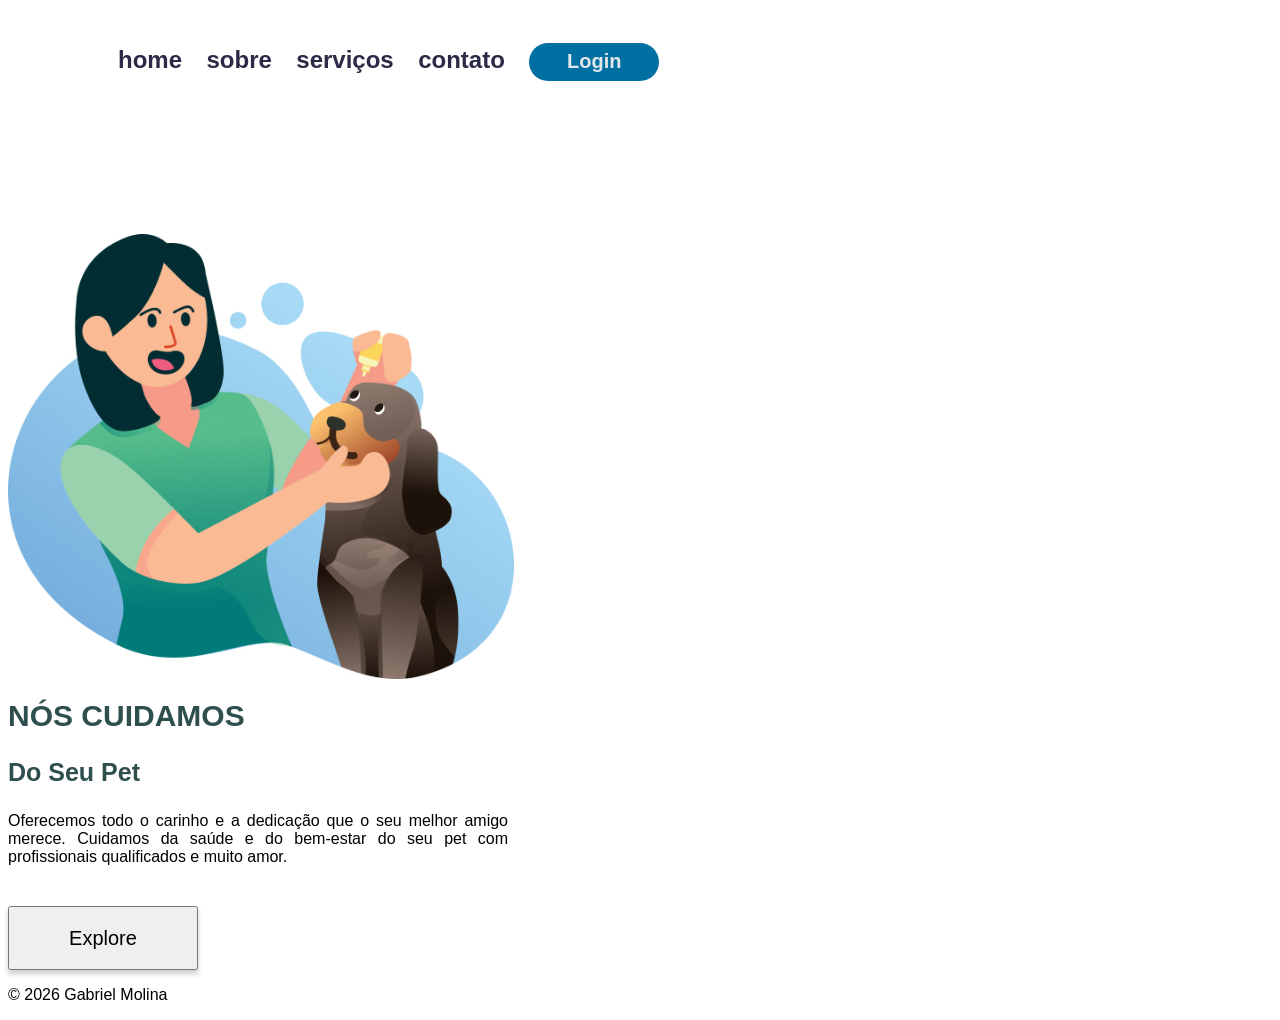
==== index.html @ e8e2751a "Add files via upload" ====
<!DOCTYPE html>
<html lang="en">
<head>
    <meta charset="UTF-8">
    <meta name="viewport" content="width=device-width, initial-scale=1.0">
    <title>Pet Molina</title>
    <link rel="stylesheet" href="style.css">
</head>
<body>
    <header>
        <nav>
            <ul>

                <li><a href="#">home</a></li>
                <li><a href="#">sobre</a></li>
                <li><a href="#">serviços</a></li>
                <li><a href="contato.html">contato</a></li>

            </ul>
        </nav>
        <button class="botao-login">Login</button>
    </header>
    <main>
        <img src="img/logo.jpg" alt="logo-pet" class="logo">
        <div>
            <h1 class="titulo">NÓS CUIDAMOS</h1>
            <h2 class="sub-titulo">Do Seu Pet</h2>
            <p class="paragrafo">Oferecemos todo o carinho e a dedicação que o seu melhor amigo merece. Cuidamos da saúde e do bem-estar do seu pet com profissionais qualificados e muito amor.</p>
            <button class="botao-explore">Explore</button>
        </div>
    </main>
    <footer>
        <p>&copy; 2026 Gabriel Molina</p>
    </footer>
</body>
<script src="app.js"></script>
</html>
---- style.css ----
*{

margin:10;
padding:10;
box-sizing: border-box;
font-family: "Montserrat", sans-serif;

}

li{
display:inline-block;
}

nav{
display:inline-block;

}
header{
margin:30px 0px 144px 70px
}

a{
font-weight: 600;
font-size: 24px;
line-height: 28px;
margin: 0 20px 0 0 ;
cursor: pointer;
color: #2b2a47;
transition: opacity 0.2s;
text-decoration: none
}

a:hover{
opacity: 0.8;
}

.botao-login{
width:130px;
height:38px ;
border-radius: 20px;
background: #006fa2;
border:none;
font-size: 20px;
font-weight: 600;
color: rgb(227, 231, 235);
transition: opacity 0.2s;
}

.botao-login.botao-login:hover{
opacity: 0.8;
color:black;
}

.logo{
    width: 40%;
    vertical-align: middle;
}

.texto{
    width: 40%;
    display: inline-block;
    vertical-align: middle;
    margin: 0 0 0 5%;
    text-align: left;
}

.main{
    text-align: center;
}

.botao-explore{
    width: 190px;
    height: 64px;
    font-size: 20px;
    font-weight: 500;
    box-shadow: 0 4px 5px rgb(0, 0, 0, 0.2);
    transition: opacity 0.3s;
}

.botao-explore:hover{
    opacity: 0.7;
}

.titulo{
    font-size: 30px;
    font-weight: 900;
    color: darkslategray;
}

.sub-titulo{
    color: darkslategray;
    line-height: 1.5;
    font-size: 25px;
}

.paragrafo{
    font-size: 16px;
    font-weight: 400;
    text-align: justify;
    margin: 20px 0 40px 0;
    max-width: 500px;
}
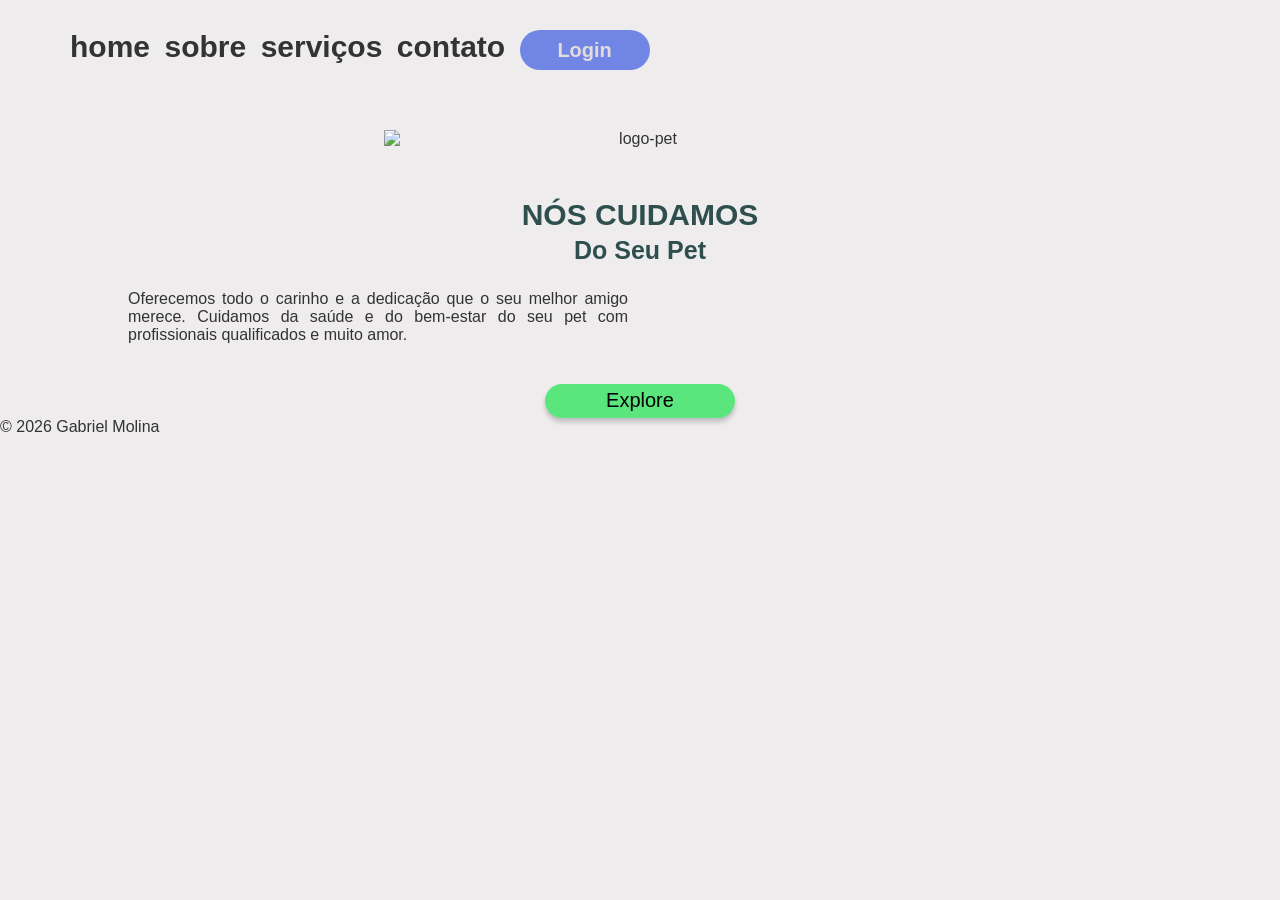
==== commit b4dd38ff: "Update index.html" ====
--- a/index.html
+++ b/index.html
@@ -1,5 +1,5 @@
 <!DOCTYPE html>
-<html lang="en">
+<html lang="pt_BR">
 <head>
     <meta charset="UTF-8">
     <meta name="viewport" content="width=device-width, initial-scale=1.0">
@@ -11,9 +11,9 @@
         <nav>
             <ul>
 
-                <li><a href="#">home</a></li>
-                <li><a href="#">sobre</a></li>
-                <li><a href="#">serviços</a></li>
+                <li><a href="inicial.html">home</a></li>
+                <li><a href="sobre.html">sobre</a></li>
+                <li><a href="servicos.html">serviços</a></li>
                 <li><a href="contato.html">contato</a></li>
 
             </ul>
@@ -21,11 +21,12 @@
         <button class="botao-login">Login</button>
     </header>
     <main>
-        <img src="img/logo.jpg" alt="logo-pet" class="logo">
-        <div>
+        <img src="img/logo.png" alt="logo-pet" class="logo">
+        <div class="texto">
             <h1 class="titulo">NÓS CUIDAMOS</h1>
             <h2 class="sub-titulo">Do Seu Pet</h2>
-            <p class="paragrafo">Oferecemos todo o carinho e a dedicação que o seu melhor amigo merece. Cuidamos da saúde e do bem-estar do seu pet com profissionais qualificados e muito amor.</p>
+            <p class="paragrafo">Oferecemos todo o carinho e a dedicação que o seu melhor amigo merece. 
+            Cuidamos da saúde e do bem-estar do seu pet com profissionais qualificados e muito amor.</p>
             <button class="botao-explore">Explore</button>
         </div>
     </main>
@@ -34,4 +35,4 @@
     </footer>
 </body>
 <script src="app.js"></script>
-</html>+</html>
--- a/style.css
+++ b/style.css
@@ -1,79 +1,82 @@
-*{
+* {
+    margin: 0;
+    padding: 0;
+    box-sizing: 'Roboto';
+}
 
-margin:10;
-padding:10;
-box-sizing: border-box;
-font-family: "Montserrat", sans-serif;
-
+body {
+    font-family: Roboto, sans-serif;
+    background: #eeecec;
+    color: #333333;
 }
 
 li{
-display:inline-block;
+    display:inline-block;
 }
-
 nav{
-display:inline-block;
-
+    display:inline-block;
 }
 header{
-margin:30px 0px 144px 70px
+margin: 30px 0px 60px 70px;
 }
+a{
 
-a{
-font-weight: 600;
-font-size: 24px;
-line-height: 28px;
-margin: 0 20px 0 0 ;
-cursor: pointer;
-color: #2b2a47;
-transition: opacity 0.2s;
-text-decoration: none
+    font-weight: 600;
+    font-size: 30px;
+    line-height: 30px;
+    margin: 0 10px 0 0;
+    cursor: pointer;
+    color: #333333;
+    transition: opacity 0,2s;
+    text-decoration: none;
 }
-
 a:hover{
-opacity: 0.8;
-}
+opacity: 0.8;}
 
 .botao-login{
-width:130px;
-height:38px ;
-border-radius: 20px;
-background: #006fa2;
-border:none;
-font-size: 20px;
-font-weight: 600;
-color: rgb(227, 231, 235);
-transition: opacity 0.2s;
+
+    width: 130px;
+    height: 40px;
+    border-radius: 20px;
+    background-color: #7186e4;
+    border: none;
+    font-size: 20px;
+    font-weight: 700;
+    color: rgb(226, 220, 220);
+    transition: opacity 0,2s;
 }
-
-.botao-login.botao-login:hover{
-opacity: 0.8;
-color:black;
+.botao-login:hover{
+    opacity: 0.8;
+    background-color: rgb(122, 153, 238);
 }
 
 .logo{
-    width: 40%;
-    vertical-align: middle;
+    width: 40%; 
+    display: block;
+    margin: 0 auto 50px auto;
 }
 
 .texto{
-    width: 40%;
-    display: inline-block;
-    vertical-align: middle;
-    margin: 0 0 0 5%;
-    text-align: left;
+    width: 80%;
+    text-align: center;
+    margin: 0 auto 0 auto;
 }
 
-.main{
+main{
     text-align: center;
+
 }
 
 .botao-explore{
     width: 190px;
-    height: 64px;
+    height: 34px;
+    cursor: pointer;
+    background-color: #5ae67d;
+    border: none;
+    border-radius: 20px;
     font-size: 20px;
     font-weight: 500;
-    box-shadow: 0 4px 5px rgb(0, 0, 0, 0.2);
+    box-shadow: 0 4px 5px rgba(0,0,0,0.2);
     transition: opacity 0.3s;
 }
 
@@ -99,4 +102,4 @@
     text-align: justify;
     margin: 20px 0 40px 0;
     max-width: 500px;
-}+}
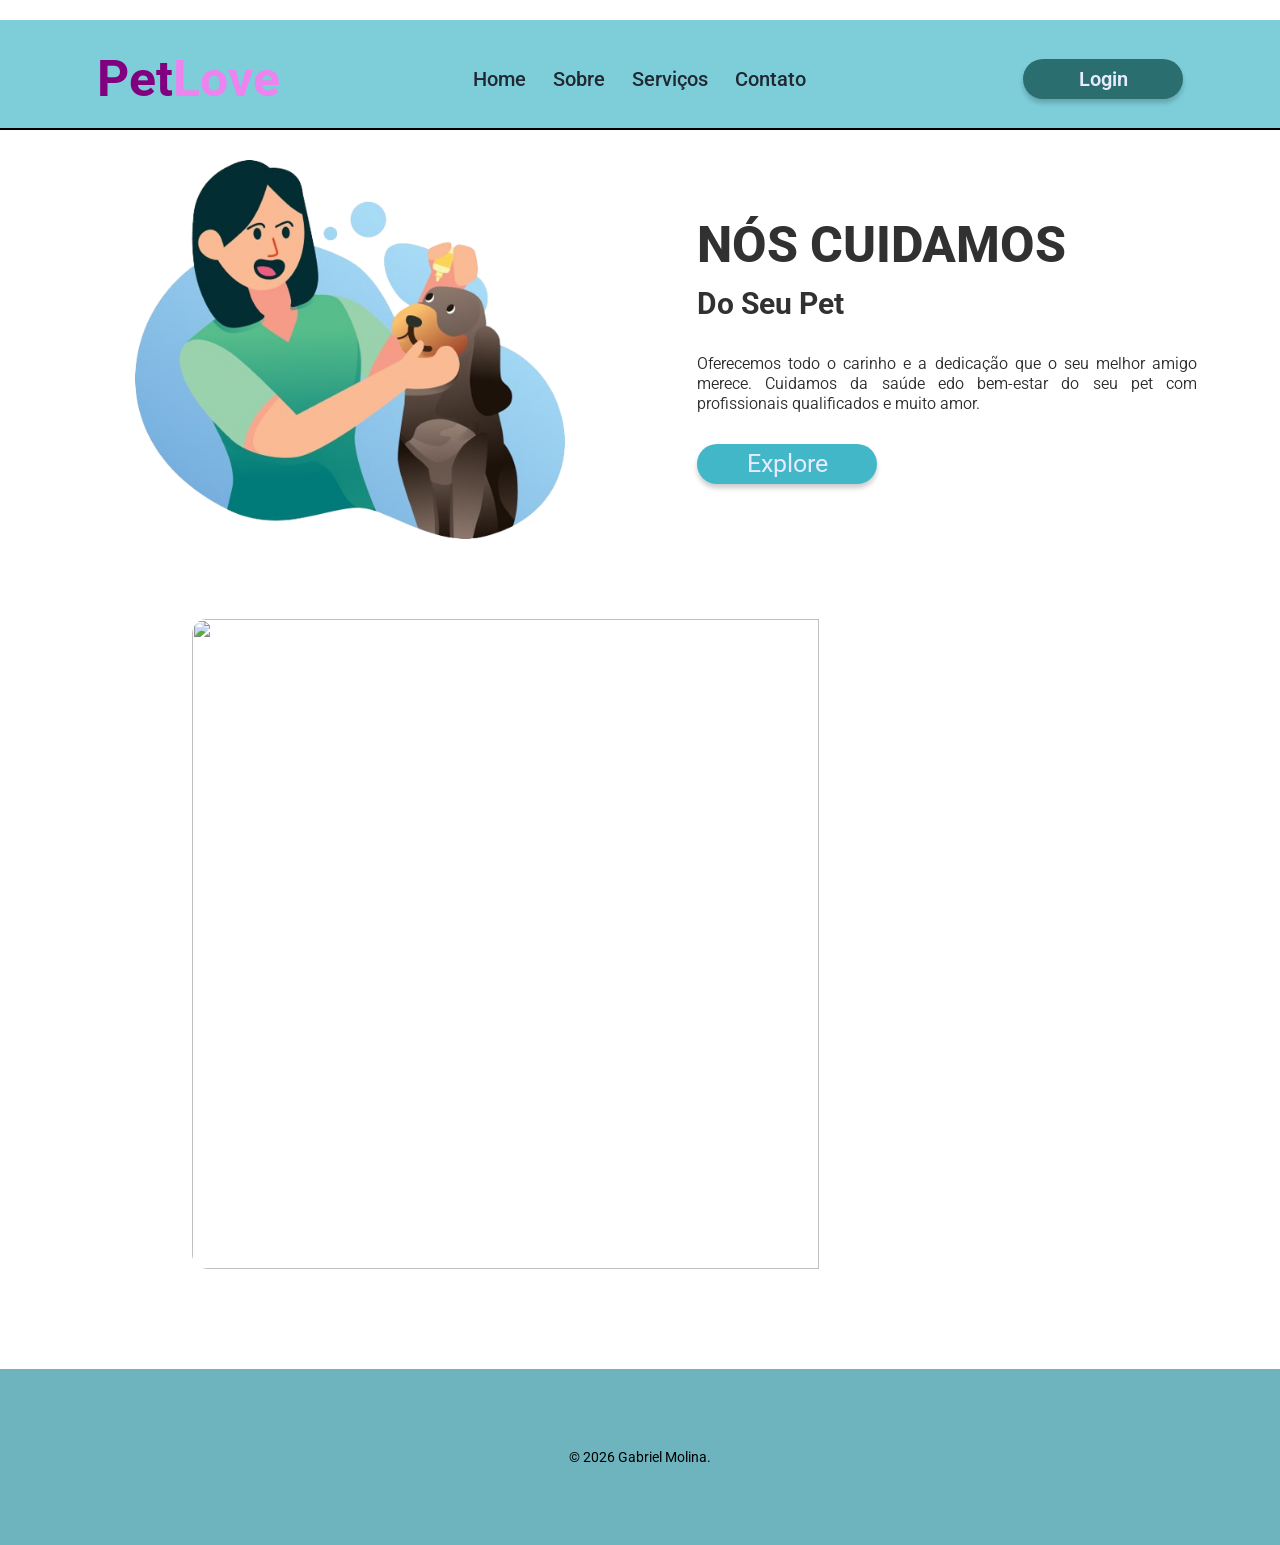
==== commit 5dbc124f: "Add files via upload" ====
--- a/index.html
+++ b/index.html
@@ -1,38 +1,53 @@
 <!DOCTYPE html>
 <html lang="pt_BR">
+
 <head>
     <meta charset="UTF-8">
     <meta name="viewport" content="width=device-width, initial-scale=1.0">
-    <title>Pet Molina</title>
+    <title>PetShop Molina</title>
     <link rel="stylesheet" href="style.css">
+    <link rel="preconnect" href="https://fonts.googleapis.com">
+    <link rel="preconnect" href="https://fonts.gstatic.com" crossorigin>
+    <link
+        href="https://fonts.googleapis.com/css2?family=Brygada+1918:ital,wght@0,400..700;1,400..700&family=Climate+Crisis:YEAR@1979&family=Luckiest+Guy&family=Roboto:ital,wght@0,100..900;1,100..900&display=swap"
+        rel="stylesheet">
 </head>
+
 <body>
     <header>
+        <div class="nome"> <span class="n1">Pet</span><span class="n2">Love</span> </div>
         <nav>
             <ul>
-
-                <li><a href="inicial.html">home</a></li>
-                <li><a href="sobre.html">sobre</a></li>
-                <li><a href="servicos.html">serviços</a></li>
-                <li><a href="contato.html">contato</a></li>
-
+                <li><a href="index.html" class="link-menu">Home</a></li>
+                <li><a class="link-menu">Sobre</a></li>
+                <li><a href="serviços.html" class="link-menu">Serviços</a></li>
+                <li><a class="link-menu">Contato</a></li>
             </ul>
         </nav>
-        <button class="botao-login">Login</button>
+        <button class="botaoL">Login</button>
     </header>
     <main>
-        <img src="img/logo.png" alt="logo-pet" class="logo">
-        <div class="texto">
-            <h1 class="titulo">NÓS CUIDAMOS</h1>
-            <h2 class="sub-titulo">Do Seu Pet</h2>
-            <p class="paragrafo">Oferecemos todo o carinho e a dedicação que o seu melhor amigo merece. 
-            Cuidamos da saúde e do bem-estar do seu pet com profissionais qualificados e muito amor.</p>
-            <button class="botao-explore">Explore</button>
-        </div>
+        <div>
+
+
+            <img src="./img/logo.png" alt="Logo_Pet" class="logo">
+            <div class="texto">
+                <h1 class="titulo">NÓS CUIDAMOS</h1>
+                <h2 class="subtitulo">Do Seu Pet</h2>
+                <p class="paragrafo"> Oferecemos todo o carinho e a dedicação que o seu melhor amigo merece. Cuidamos da
+                    saúde edo bem-estar
+                    do seu pet com profissionais qualificados e muito amor.</p>
+                <button class="botaoE" onclick="imagemApi()">Explore</button>
+
     </main>
+    </div class=dogs-div>
+    <img src="" class="img-dog">
+    </div>
     <footer>
-        <p>&copy; 2026 Gabriel Molina</p>
+        <p>&copy; 2026 Gabriel Molina.</p>
     </footer>
+
+    <script src="app.js"></script>
 </body>
-<script src="app.js"></script>
-</html>
+
+</html>
--- a/style.css
+++ b/style.css
@@ -1,105 +1,316 @@
 * {
     margin: 0;
     padding: 0;
-    box-sizing: 'Roboto';
-}
-
-body {
-    font-family: Roboto, sans-serif;
-    background: #eeecec;
-    color: #333333;
-}
-
-li{
-    display:inline-block;
-}
-nav{
-    display:inline-block;
-}
-header{
-margin: 30px 0px 60px 70px;
-}
-a{
-
-    font-weight: 600;
+    box-sizing: border-box;
+    font-family: 'Roboto', sans-serif;
+}
+
+li {
+    display: inline-block;
+}
+
+nav {
+    display: inline-block;
+}
+
+header {
+    margin: 20px 0px 30px 0px;
+    background-color: #5ac1cfc8;
+    padding: 30px 0 20px 0;
+    border-bottom: 2px solid;
+    display: flex;
+    align-items: center;
+    justify-content: space-around;
+
+}
+
+.link-menu {
+    font-weight: 500;
+    font-size: 20px;
+    line-height: 29px;
+    cursor: pointer;
+    margin: 0 23px 0 0;
+    color: #1F2833;
+    transition: opacity 0.3;
+    text-decoration: none;
+}
+
+.nome {
+    font-size: 50px;
+    font-weight: 700;
+}
+
+.n1 {
+    color: purple;
+}
+
+.n2 {
+    color: violet;
+}
+
+
+a {
+    font-weight: 500;
     font-size: 30px;
     line-height: 30px;
-    margin: 0 10px 0 0;
+    margin: 25px;
     cursor: pointer;
-    color: #333333;
-    transition: opacity 0,2s;
+    color: #1F2833;
+    transition: opacity 0.2;
     text-decoration: none;
 }
-a:hover{
-opacity: 0.8;}
-
-.botao-login{
-
-    width: 130px;
+
+a:hover {
+    opacity: 0.8;
+}
+
+.botaoL {
+    width: 160px;
     height: 40px;
-    border-radius: 20px;
-    background-color: #7186e4;
+    border-radius: 30px;
+    background: #2a6e70;
     border: none;
     font-size: 20px;
-    font-weight: 700;
-    color: rgb(226, 220, 220);
-    transition: opacity 0,2s;
-}
-.botao-login:hover{
+    font-weight: 600;
+    color: #E6EBFF;
+    box-shadow: 0 4px 5px rgba(0, 0, 0, 0.2);
+    transition: opacity 0.2s;
+}
+
+.botaoL:hover {
     opacity: 0.8;
-    background-color: rgb(122, 153, 238);
-}
-
-.logo{
-    width: 40%; 
+
+}
+
+.logo {
+    width: 40%;
+    max-width: 430px;
+
+    display: inline-block;
+    vertical-align: middle;
+    margin: 0 5%;
+
+
+
+}
+
+.texto {
+
+    width: 40%;
+    display: inline-block;
+    vertical-align: middle;
+    margin: 0 0 0 5%;
+    text-align: left;
+}
+
+main {
+    text-align: center;
+}
+
+.botaoE {
+    width: 180px;
+    height: 40px;
+    border-radius: 30px;
+    cursor: pointer;
+    background: #42b7c7;
+    border: none;
+    font-size: 25px;
+    font-weight: 400;
+    color: #E6EBFF;
+    box-shadow: 0 4px 5px rgba(0, 0, 0, 0.2);
+    transition: opacity 0.4s;
+}
+
+.botaoE:hover {
+    opacity: 0.8;
+}
+
+.titulo {
+    font-size: 50px;
+    font-weight: 800;
+    color: #313131;
+}
+
+.subtitulo {
+    font-size: 30px;
+    color: #313131;
+    line-height: 60px;
+
+}
+
+.paragrafo {
+    font-size: 16px;
+    font-weight: 350;
+    line-height: 20px;
+    color: #2a2a2a;
+    text-align: justify;
+    margin: 20px 0 30px 0;
+    max-width: 500px;
+}
+
+footer {
+    text-align: center;
+    background: #46a0acc8;
+    padding: 80px 0 80px 0;
+    font-size: 14px;
+    margin-top: 100px;
+}
+
+.img-dog {
     display: block;
-    margin: 0 auto 50px auto;
-}
-
-.texto{
-    width: 80%;
-    text-align: center;
-    margin: 0 auto 0 auto;
-}
-
-main{
-    text-align: center;
-
-}
-
-.botao-explore{
-    width: 190px;
-    height: 34px;
+    width: 70%;
+    height: 650px;
+    object-fit: cover;
+    margin: 80px auto 0 auto;
+    border-radius: 15px;
+}
+
+.agenda {
+    background-color: limegreen;
+    width: 220px;
+    height: 38px;
+    border-radius: 20px;
+    border: none;
     cursor: pointer;
-    background-color: #5ae67d;
-    border: none;
-    border-radius: 20px;
-    font-size: 20px;
-    font-weight: 500;
-    box-shadow: 0 4px 5px rgba(0,0,0,0.2);
-    transition: opacity 0.3s;
-}
-
-.botao-explore:hover{
-    opacity: 0.7;
-}
-
-.titulo{
-    font-size: 30px;
-    font-weight: 900;
-    color: darkslategray;
-}
-
-.sub-titulo{
-    color: darkslategray;
-    line-height: 1.5;
-    font-size: 25px;
-}
-
-.paragrafo{
-    font-size: 16px;
-    font-weight: 400;
-    text-align: justify;
-    margin: 20px 0 40px 0;
-    max-width: 500px;
-}
+    font-size: 18px;
+    color: rgba(32, 32, 33, 0.862);
+    transition: scale 0.3s;
+}
+
+.agenda:hover {
+    opacity: 0.8s;
+    scale: 1.02;
+}
+
+.servicos {
+    padding: 10px 0 100px;
+}
+
+.h2-servicos {
+    font-weight: 500px;
+}
+
+.lista-servicos {
+    width: 200px;
+    display: block;
+    text-decoration: none;
+    color: #462c20;
+    border: 2px solid;
+    margin: 0 20px;
+    padding: 20px 0;
+    border-radius: 15px;
+    transition: box-shadow 0.2s, transform 0.2;
+}
+
+.lista-servicos:hover {
+    box-shadow: 0 2px 5px rgba(0, 0, 10 0.2);
+    transform: translateY(-2px);
+}
+
+.img-card {
+    width: 70%;
+}
+
+@media (max-width:768px) {
+    header {
+        margin: 30px 0px 60px 0;
+        text-align: center;
+        width: 100%;
+
+    }
+
+    a {
+        font-weight: 500;
+        font-size: 16px;
+        line-height: 28px;
+        margin: 0 20px 0 0;
+    }
+
+    .botaoL {
+        width: 90px;
+        height: 32px;
+        border-radius: 15px;
+
+        border: none;
+        font-size: 16px;
+        font-weight: 500;
+
+
+    }
+
+    .logo {
+        width: 40%;
+        display: block;
+        margin: 0 auto 50px auto;
+    }
+
+    .texto {
+        width: 80%;
+        text-align: center;
+    }
+
+    .titulo {
+        font-size: 30px;
+
+    }
+
+    .img-dog {
+        max-height: 250px;
+    }
+
+
+
+
+
+
+
+
+
+
+
+
+
+
+
+
+
+
+
+
+
+
+
+
+
+
+
+
+
+
+
+
+
+
+
+
+
+
+
+
+
+
+
+
+
+
+
+
+
+
+
+
+
+
+
+
+}
